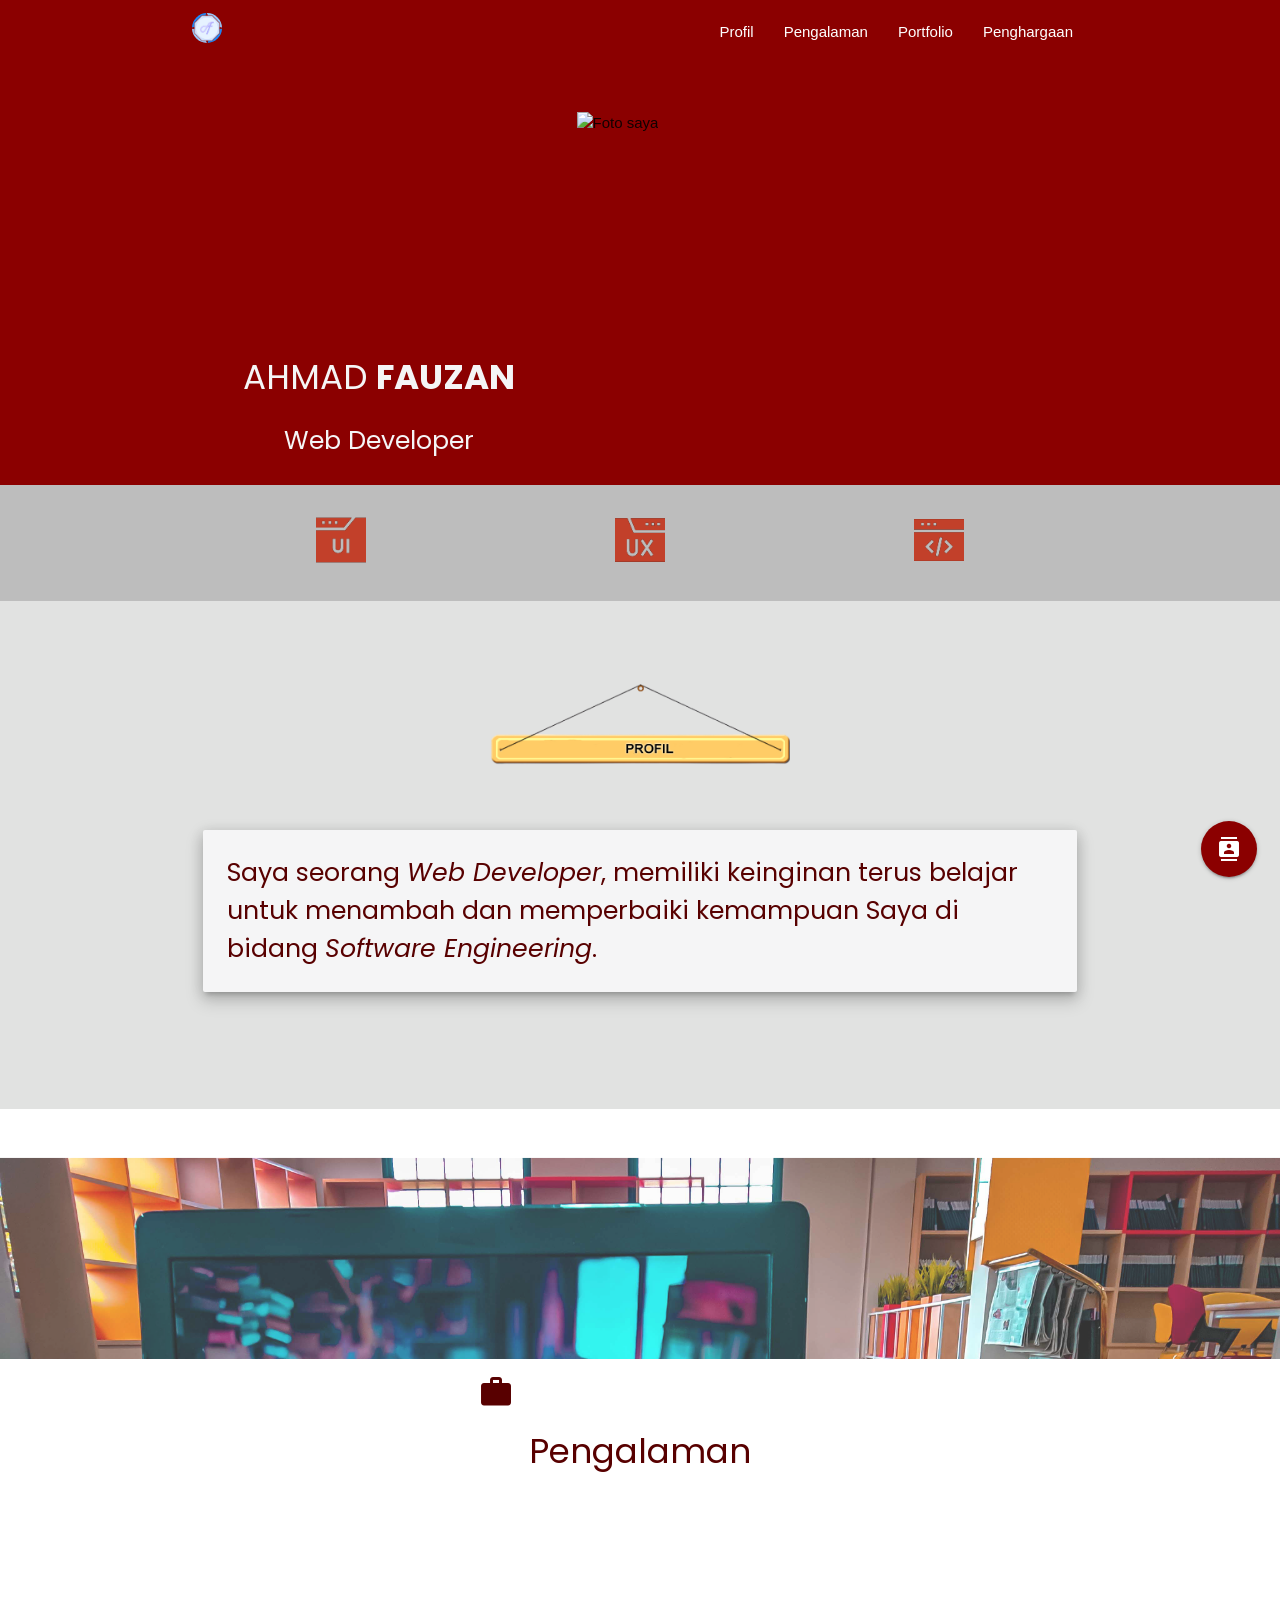
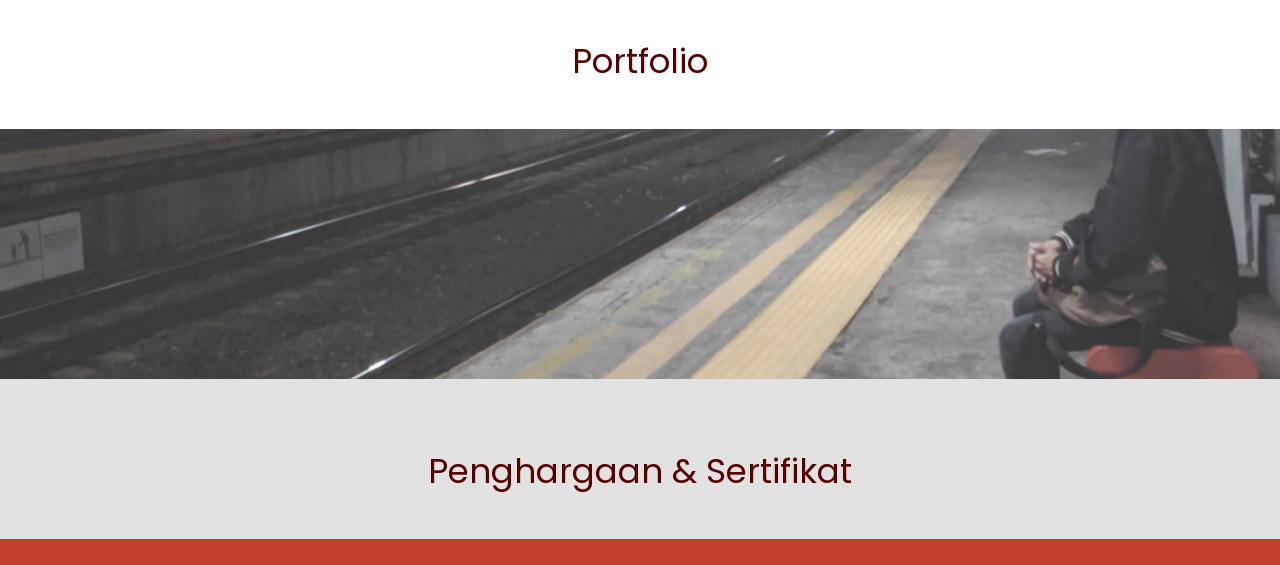
==== index.html @ 2ed2229f "add alphinejs" ====
<!DOCTYPE html>
<html>
    <head>
        <title>Fauzan - Portfolio</title>
        <!--Let browser know website is optimized for mobile-->
        <meta name="viewport" content="width=device-width, initial-scale=1.0"/>
        <!--Import Google Icon Font-->
        <link href="https://fonts.googleapis.com/icon?family=Material+Icons" rel="stylesheet">
        <!--Import materialize.css-->
        <meta name="keywords" content="fauzan264, ahmad fauzan mercu buana" />
        <meta name="description" content="Portfolio Ahmad Fauzan" />
        <link rel="shortcut icon" href="favicon.ico" type="image/x-icon" />
        <link type="text/css" rel="stylesheet" href="assets/css/materialize.min.css"  media="screen,projection"/>
        <link type="text/css" rel="stylesheet" href="assets/css/style.css"  media="screen,projection"/>
        <link
            rel="stylesheet"
            href="https://cdnjs.cloudflare.com/ajax/libs/animate.css/4.0.0/animate.min.css"
        />
        <script defer src="https://cdn.jsdelivr.net/npm/alpinejs@3.12.0/dist/cdn.min.js"></script>
        <style>
            [x-cloak] {
                display: none;
            }
        </style>
    </head>

    <body>
        <div class="navbar-fixed">
            <nav class="bg-primary" style="box-shadow: none !important;">
                <div class="nav-wrapper navbar-fixed">
                    <div class="container">
                        <a href="#" class="brand-logo">
                            <img src="assets/images/logo.png" alt="Logo" width="30" height="30" class="circle responsive-img">
                        </a>
                        <a href="#" data-target="mobile" class="sidenav-trigger"><i class="material-icons">menu</i></a>
                        <ul id="nav-mobile" class="right hide-on-med-and-down">
                            <li><a href="#about">Profil</a></li>
                            <li><a href="#experiences">Pengalaman</a></li>
                            <li><a href="#portfolios">Portfolio</a></li>
                            <li><a href="#awards">Penghargaan</a></li>
                        </ul>
                    </div>
                </div>
            </nav>
        </div>
        
        <!-- sidenav mobile -->
        <ul class="sidenav bg-secondary" id="mobile">
            <li>
                <div class="user-view">
                    <div class="background">
                        <img src="https://images.unsplash.com/photo-1625508133058-78bc39fbd228?ixid=MnwxMjA3fDB8MHxwaG90by1wYWdlfHx8fGVufDB8fHx8&ixlib=rb-1.2.1&auto=format&fit=crop&w=870&q=80">
                    </div>
                    <a href="#user" class="z-depth-3"><img class="circle bg-secondary" src="assets/images/me.png"></a>
                    <a href="#name" class="z-depth-3"><span class="name">Ahmad Fauzan</span></a>
                    <a href="#email" class="z-depth-3"><span class="email">fauzan.c4@gmail.com</span></a>
                </div>
            </li>
            <li><a href="#about">Profil</a></li>
            <li><a href="#experiences">Pengalaman</a></li>
            <li><a href="#portfolios">Portfolio</a></li>
            <li><a href="#awards">Penghargaan</a></li>
        </ul>
        
        <section class="bg-primary" style="padding-top: 3.2em;">
            <div class="section container no-padding">
                <div class="section row center no-padding" style="margin-bottom: 0 !important;">
                    <div class="col s12 l5 text-secondary center-align" style="margin-top: 25%;">
                        <h4>AHMAD <span style="font-weight: bold;">FAUZAN</span></h4>
                        <p class="flow-text">Web Developer</h5>
                    </div>
                    <div class="col s12 l7">
                        <div class="valign-wrapper">
                            <img src="assets/images/me2.png" alt="Foto saya" class="responsive-img center">
                        </div>
                    </div>
                </div>
            </div>
        </section>
        <section class="grey lighten-1">
            <div class="container section">
                <div class="row center-align" style="margin: auto 0 !important; padding: 1rem 0 !important">
                    <div class="col s4">
                        <img src="assets/images/skills/ui.png" class="img-responsive" width="50" alt="UI">
                    </div>
                    <div class="col s4">
                        <img src="assets/images/skills/ux.png" class="img-responsive" width="50" alt="UX">
                    </div>
                    <div class="col s4">
                        <img src="assets/images/skills/web.png" class="img-responsive" width="50" alt="WEB">
                    </div>
                </div>
            </div>
        </section>

        <section id="about" class="section scrollspy bg-secondary" style="padding: 3.5em 0;">
            <div class="container section">
                <div class="row center section">
                    <div class="col s12 m12">
                        <img src="assets/images/profil.png" alt="Profile Welcome" class="swingimage" width="300">
                    </div>
                </div>
                <div class="row section">
                    <div class="col s12 section">
                        <div class="card sticky-action z-depth-3 bg-light">
                            <div class="card-content">
                                <p class="flow-text justify text-primary">
                                    Saya seorang <i>Web Developer</i>, memiliki keinginan terus belajar untuk menambah dan memperbaiki kemampuan Saya di bidang <i>Software Engineering</i>.
                                </p>
                            </div>
                        </div>
                    </div>
                </div>
            </div>
        </section>

        <div class="parallax-container">
            <div class="parallax"><img src="assets/images/parallax1.jpg"></div>
        </div>

        <section id="experiences" class="section scrollspy">
            <div class="container">
                <div class="row">
                    <span class="material-icons animate__animated animate__jackInTheBox animate__infinite infinite center text-primary" style="display: block; font-size: 36px">work_outline</span>
                    <h4 class="center text-primary">Pengalaman</h4>
                    <div x-data="dataExperiences()" x-init="getExperiences()">
                        <template x-if="experiences">
                            <template x-for="experience in experiences">
                                <div class="col s12 m12">
                                    <div class="card horizontal z-depth-3 bg-light">
                                        <div class="card-stacked">
                                            <div class="card-content">
                                                <span class="material-icons text-primary" style="width: 100px" x-show="experience.image == ''">work</span>
                                                <img :src="experience.image" :alt="`${experience.company} logo`" x-show="experience.image != ''" style="width: 100px">
                                                
                                                <span x-text="`${experience.company}: ${experience.position}`" class="card-title grey-text text-darken-4">${company}: ${position}</span>
                                                <p x-text="experience.period"></p>
                                            </div>
                                        </div>
                                    </div>
                                </div>
                            </template>
                        </template>
                    </div>
                </div>
            </div>
        </section>
        <section id="skills" class="section scrollspy">
            <div class="row"></div>
        </section>
        <section id="portfolios" class="section scrollspy">
            <div class="container">
                <div class="row">
                    <span class="material-icons animate__animated animate__pulse animate__infinite infinite center text-primary" style="display: block; font-size: 36px">source</span>
                    <h4 class="center text-primary">Portfolio</h4>
                    <div x-data="dataPortfolios()" x-init="getPortfolios()">
                        <template x-for="portfolio in portfolios">
                            <div class="col s12 m6 l4">
                                <div class="card sticky-action z-depth-3">
                                    <div class="card-image waves-effect waves-block waves-light">
                                        <img class="activator" :src="portfolio.image" :alt="portfolio.title" style="height: 200px"/>
                                    </div>
                                    <div class="card-content">
                                        <span x-html="`${portfolio.title} <i class=\'material-icons right\'>more_vert</i>`" class="card-title activator text-primary"></span>
                                    </div>
                                    <div class="card-action">
                                        <a :href="portfolio.url" class="waves-effect waves-light btn-small bg-primary" target="_blank" rel="noopener noreferrer"><i class="material-icons right">send</i>Detail</a>
                                    </div>
                                    <div class="card-reveal">
                                        <span x-html="`${portfolio.title} <i class=\'material-icons right\'>close</i>`" class="card-title grey-text text-darken-4"></span>
                                        <p x-text="portfolio.description"></p>
                                    </div>
                                </div>
                            </div>
                        </template>
                    </div>
                </div>
            </div>
        </section>
        <div class="parallax-container">
            <div class="parallax"><img src="assets/images/parallax2.jpg"></div>
        </div>
        <section id="awards" class="section scrollspy bg-secondary">
            <div class="container">
                <div class="row">
                    <span class="material-icons animate__animated animate__swing animate__infinite infinite center text-primary" style="display: block; font-size: 36px">military_tech</span>
                    <h4 class="center text-primary">Penghargaan & Sertifikat</h4>
                    <div x-data="dataAwards()" x-init="getAwards()">
                        <template x-for="award in awards">
                            <div class="col s12 m12">
                                <div class="card horizontal z-depth-3 bg-light">
                                    <div class="card-stacked">
                                        <div class="card-content">
                                            <img :src="${award.image}" :alt="${award.publisher}" style="width: 100px">
                                            <span x-text="`${award.publisher}: ${award.certification}`" class="card-title grey-text text-darken-4"></span>
                                            <p x-text="award.period"></p>
                                            <blockquote x-text="award.description"></blockquote>
                                        </div>
                                        <div class="card-action">
                                            <a :href="award.url" x-show="award.url != ''" class="waves-effect waves-light btn-small right bg-primary" target="_blank" rel="noopener noreferrer"><i class="material-icons right">send</i>Sertifikat</a>
                                        </div>
                                    </div>
                                </div>
                            </div>
                        </template>
                    </div>
                </div>
            </div>
        </section>

        <div class="fixed-action-btn">
            <a class="btn-floating btn-large bg-primary">
                <i class="large material-icons">contacts</i>
            </a>
            <ul>
                <li><a href="https://github.com/fauzan264" class="btn-floating bg-red-light tooltipped" data-position="left" data-tooltip="Github" target="_blank" rel="noopener noreferrer"><img src="./assets/images/icons/github.png" class="center-align" alt="Github" style="width: 1.4rem; vertical-align: middle;" /></a></li>
                <li><a href="https://www.linkedin.com/in/fauzan264" class="btn-floating bg-red-light tooltipped" data-position="left" data-tooltip="LinkedIn" target="_blank" rel="noopener noreferrer"><img src="./assets/images/icons/linkedin.png" class="center-align" alt="Linkedin" style="width: 1.4rem; vertical-align: middle;" /></a></li>
                <li><a href="https://t.me/fauzan264" class="btn-floating bg-red-light tooltipped" data-position="left" data-tooltip="Telegram" target="_blank" rel="noopener noreferrer"><img src="./assets/images/icons/telegram.png" class="center-align" alt="Telegram" style="width: 1.4rem; vertical-align: middle;" /></a></li>
                <li><a href="https://www.instagram.com/fauzan.space" class="btn-floating bg-red-light tooltipped" data-position="left" data-tooltip="Instagram" target="_blank" rel="noopener noreferrer"><img src="./assets/images/icons/instagram.png" class="center-align" alt="Instagram" style="width: 1.4rem; vertical-align: middle;" /></a></li>
            </ul>
        </div>
        
        <footer>
            <div class="footer-copyright bg-red-light">
                <div class="container">
                    <span x-data="footer()" x-html="getFooter()" class="text-secondary"></span>
                </div>
            </div>
        </footer>

        <!--JavaScript at end of body for optimized loading-->
        <script type="text/javascript" src="assets/js/materialize.min.js"></script>
        <script src="assets/js/custom.js"></script>
        <script src="assets/js/function.js"></script>
    </body>
</html>
---- assets/css/style.css ----
@import url('https://fonts.googleapis.com/css2?family=Poppins:ital,wght@0,100;0,200;0,300;0,400;0,500;0,600;0,700;0,800;0,900;1,100;1,200;1,300;1,400;1,500;1,600;1,700;1,800;1,900&display=swap');

h1, h2, h3, h4, h5, p, blockquote {
    font-family: 'Poppins', sans-serif !important;
}

html,
body {
  margin: 0 !important;
  padding: 0 !important;
  overflow-x: hidden !important;
}

/* nav {
    background-color: #f9844d;
    background-image: linear-gradient(225deg, #f9844d 0%, #f5c557 100%);                                             
} */

.parallax-container {
    height: 250px !important;
}

.parallax img {
    width: 100% !important;
    background-size: cover !important;
    padding: 10% 0 !important;
    opacity: 0.8 !important;
    box-shadow: 0 2px 4px 1px grey !important;
}

.background img {
    width: 100% !important;
    background-size: cover !important;
}

@-webkit-keyframes swinging {
    0% {
        -webkit-transform: rotate(10deg);
    }
    50% {
        -webkit-transform: rotate(-5deg);
    }
    100% {
        -webkit-transform: rotate(10deg);
    }
}

@-moz-keyframes swinging {
    0% {
        -webkit-transform: rotate(10deg);
    }
    50% {
        -webkit-transform: rotate(-5deg);
    }
    100% {
        -webkit-transform: rotate(10deg);
    }
}

@-o-keyframes swinging {
    0% {
        -webkit-transform: rotate(10deg);
    }
    50% {
        -webkit-transform: rotate(-5deg);
    }
    100% {
        -webkit-transform: rotate(10deg);
    }
}

@keyframes swinging {
    0% {
        transform: rotate(10deg);
    }
    50% {
        transform: rotate(-5deg);
    }
    100% {
        transform: rotate(10deg);
    }
}

.swingimage {
    -webkit-transform-origin: 50% 0 !important;
    -moz-transform-origin: 50% 0 !important;
    -o-transform-origin: 50% 0 !important;
    transform-origin: 50% 0 !important;
    -webkit-animation: swinging 1s ease forwards infinite !important;
    animation: swinging 1s ease forwards infinite !important;
}

.bg-primary {
    background-color: #8B0000 !important;
}

.bg-secondary {
    background-color: #E1E2E1 !important;
}

.bg-light {
    background-color: #F5F5F6 !important;
}

.bg-red-dark {
    background-color: #580000 !important;
}

.bg-red-light {
    background-color: #C2402A !important;
}

blockquote {
    border-left-color: #C2402A !important;
}

.text-primary {
    color: #580000 !important;
}

.text-secondary {
    color: #F5F5F6 !important;
}

.text-red-light {
    color: #C2402A !important;
}

a:hover {
    opacity: .8 !important;
}

.footer-copyright {
    padding: 1% 0 !important;
}
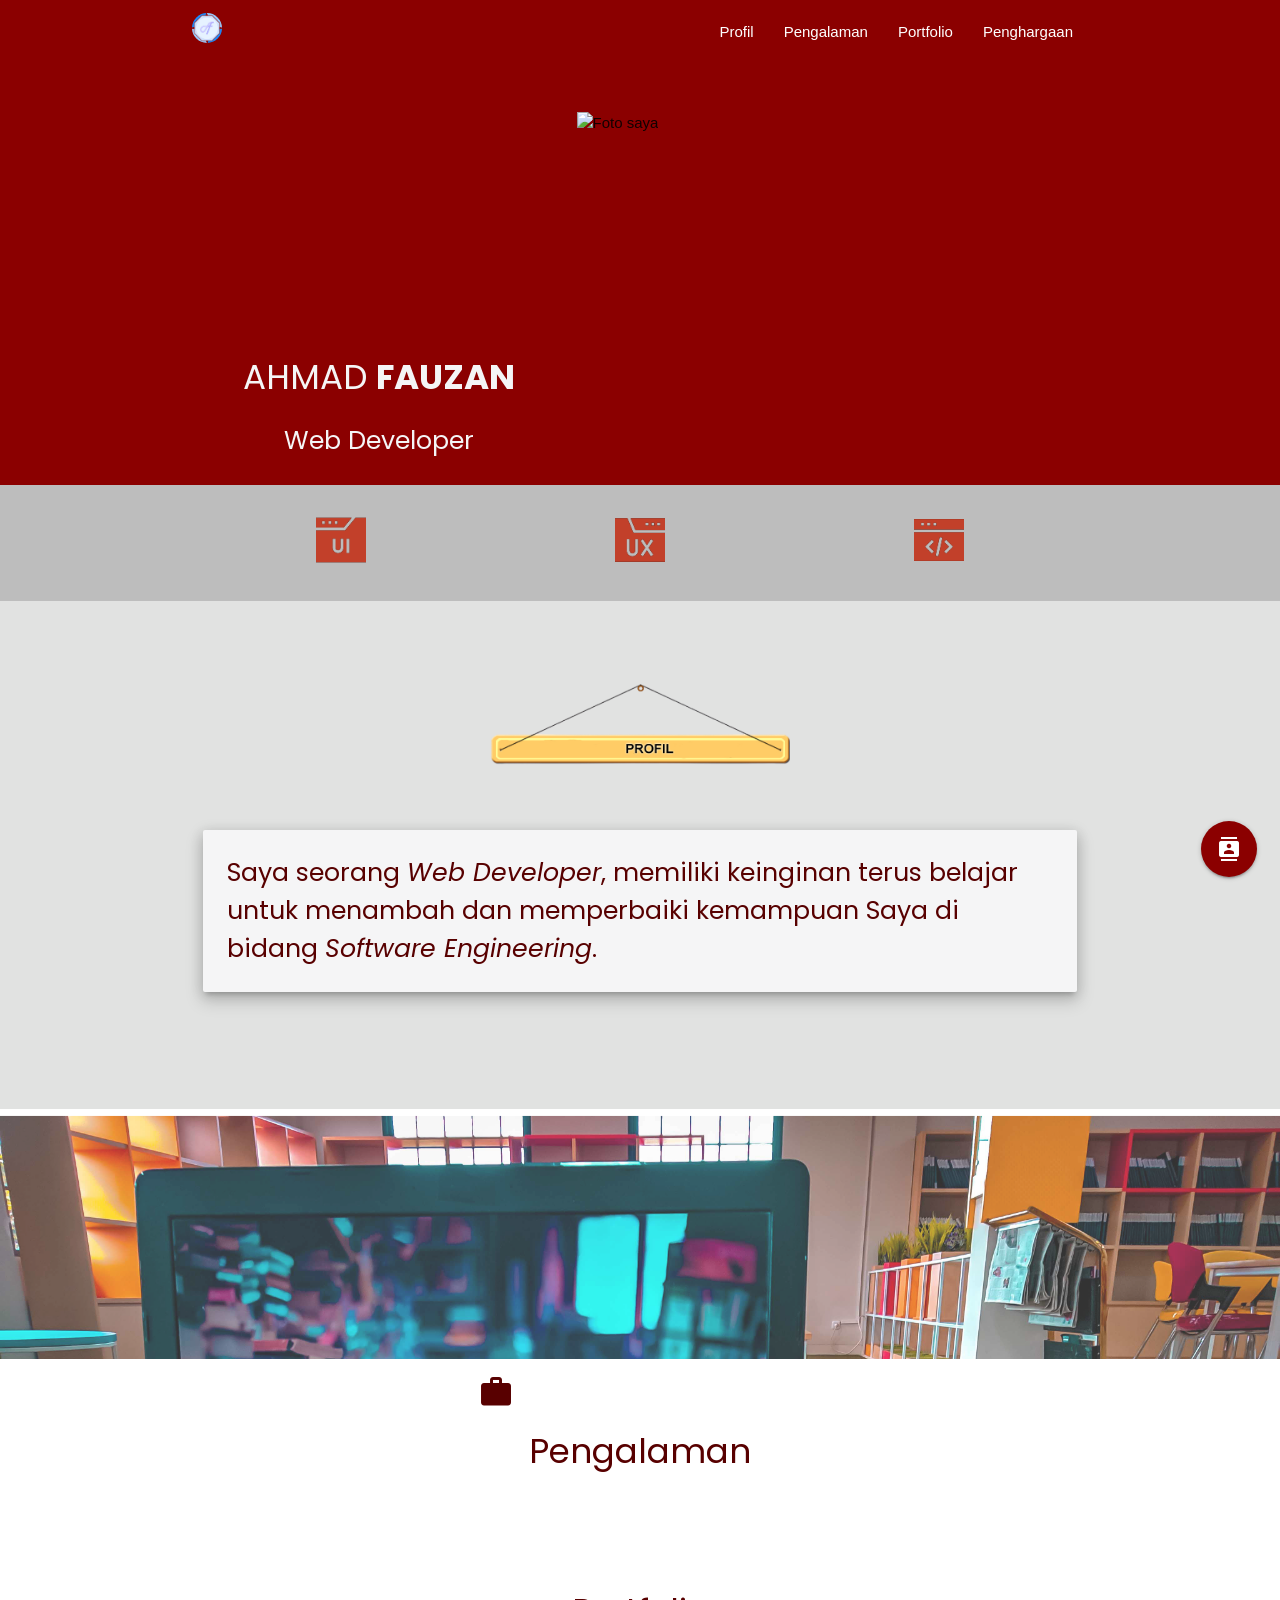
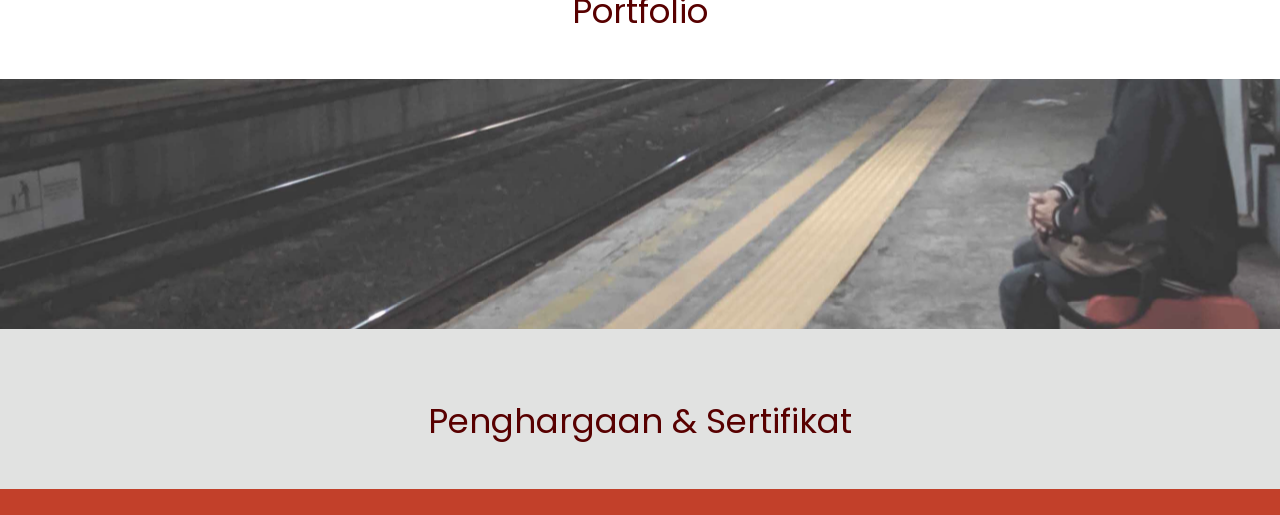
==== commit dd622efc: "update portfolio bkk" ====
--- a/index.html
+++ b/index.html
@@ -145,9 +145,6 @@
                 </div>
             </div>
         </section>
-        <section id="skills" class="section scrollspy">
-            <div class="row"></div>
-        </section>
         <section id="portfolios" class="section scrollspy">
             <div class="container">
                 <div class="row">
@@ -191,7 +188,7 @@
                                 <div class="card horizontal z-depth-3 bg-light">
                                     <div class="card-stacked">
                                         <div class="card-content">
-                                            <img :src="${award.image}" :alt="${award.publisher}" style="width: 100px">
+                                            <img :src="award.image" :alt="award.publisher" style="width: 100px">
                                             <span x-text="`${award.publisher}: ${award.certification}`" class="card-title grey-text text-darken-4"></span>
                                             <p x-text="award.period"></p>
                                             <blockquote x-text="award.description"></blockquote>
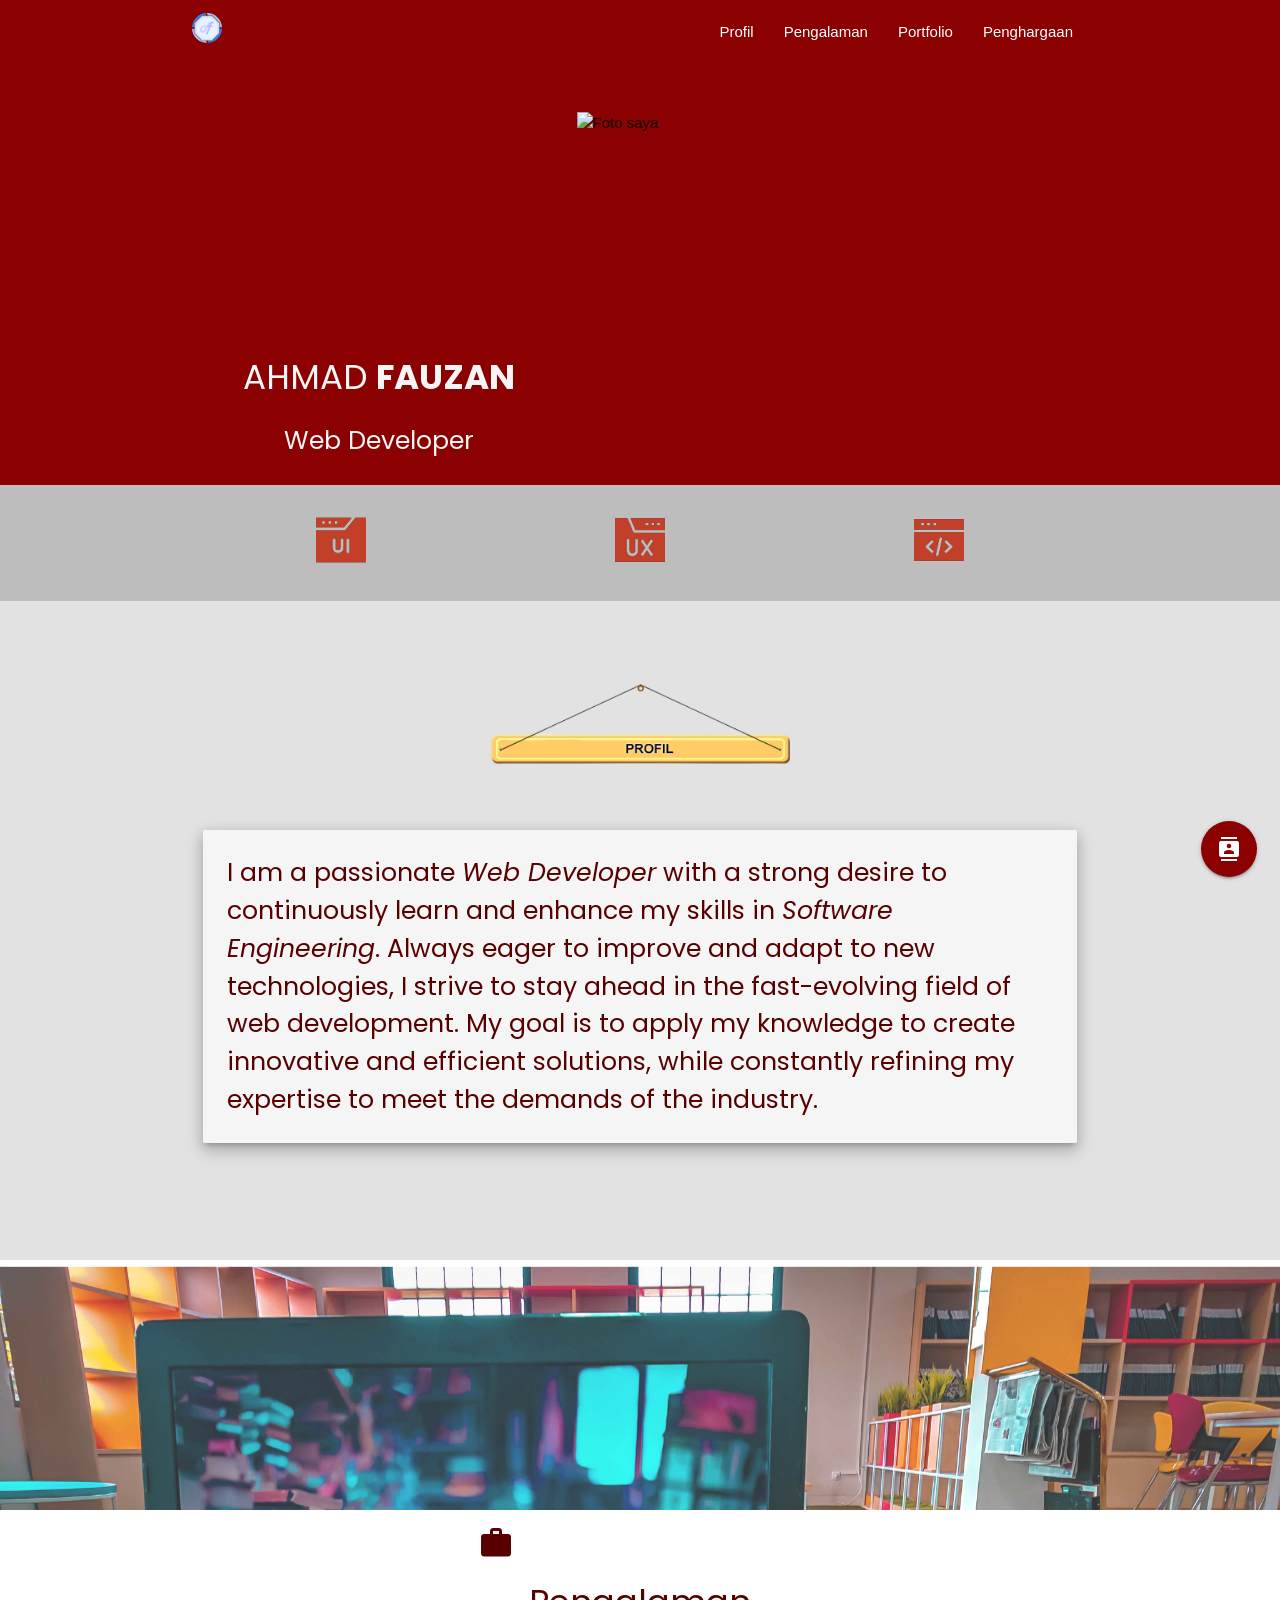
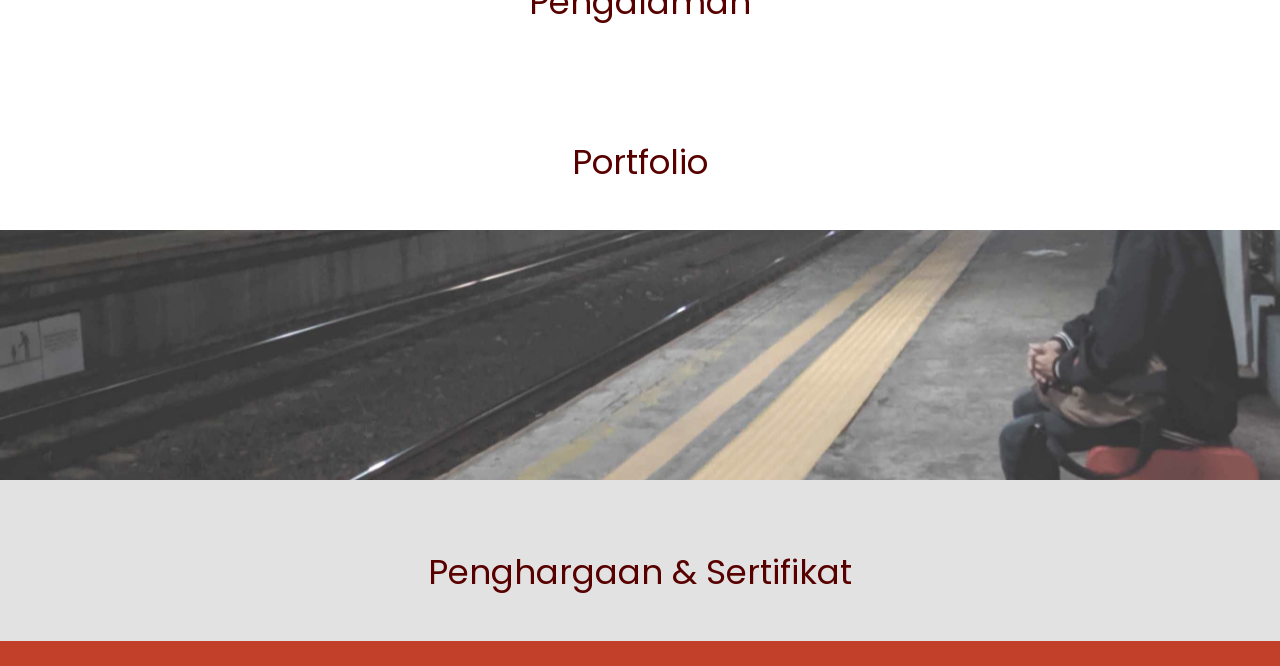
==== commit d19e867f: "update home" ====
--- a/index.html
+++ b/index.html
@@ -105,7 +105,7 @@
                         <div class="card sticky-action z-depth-3 bg-light">
                             <div class="card-content">
                                 <p class="flow-text justify text-primary">
-                                    Saya seorang <i>Web Developer</i>, memiliki keinginan terus belajar untuk menambah dan memperbaiki kemampuan Saya di bidang <i>Software Engineering</i>.
+                                    I am a passionate <i>Web Developer</i> with a strong desire to continuously learn and enhance my skills in <i>Software Engineering</i>. Always eager to improve and adapt to new technologies, I strive to stay ahead in the fast-evolving field of web development. My goal is to apply my knowledge to create innovative and efficient solutions, while constantly refining my expertise to meet the demands of the industry.
                                 </p>
                             </div>
                         </div>
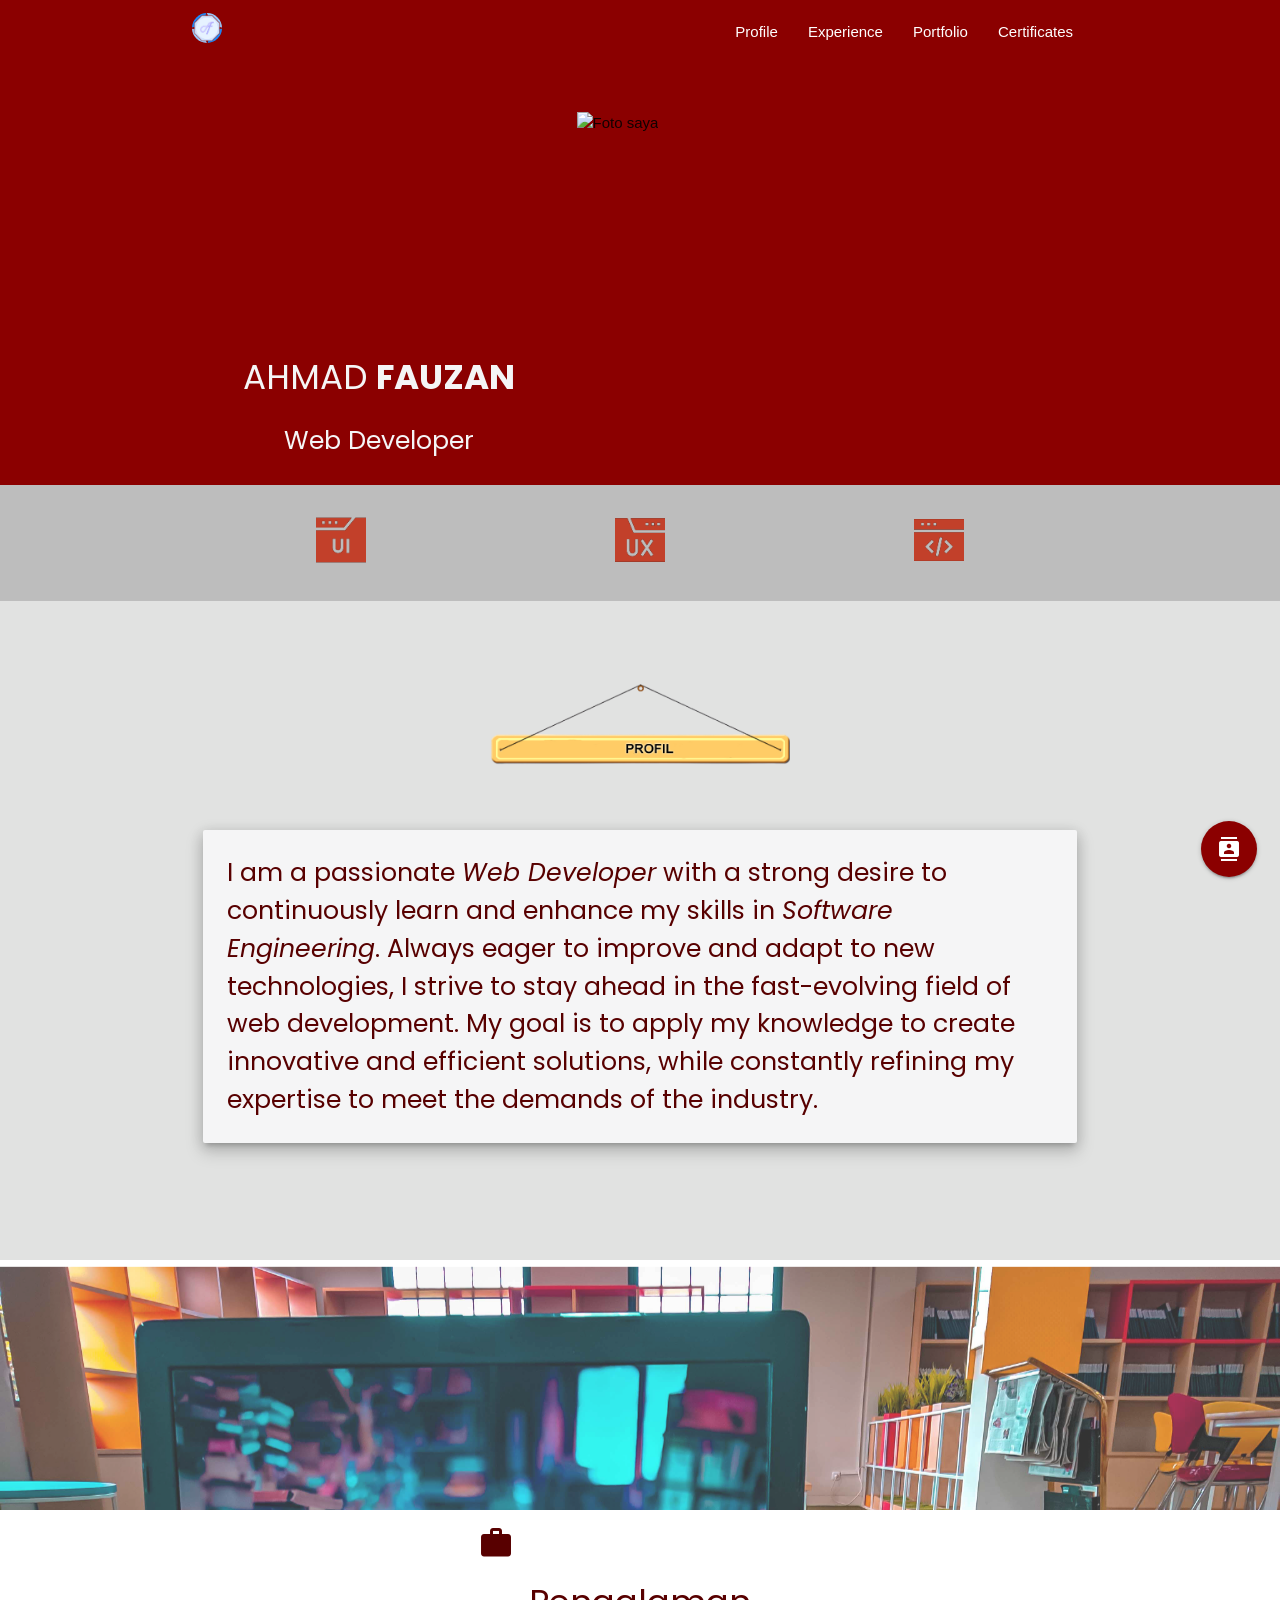
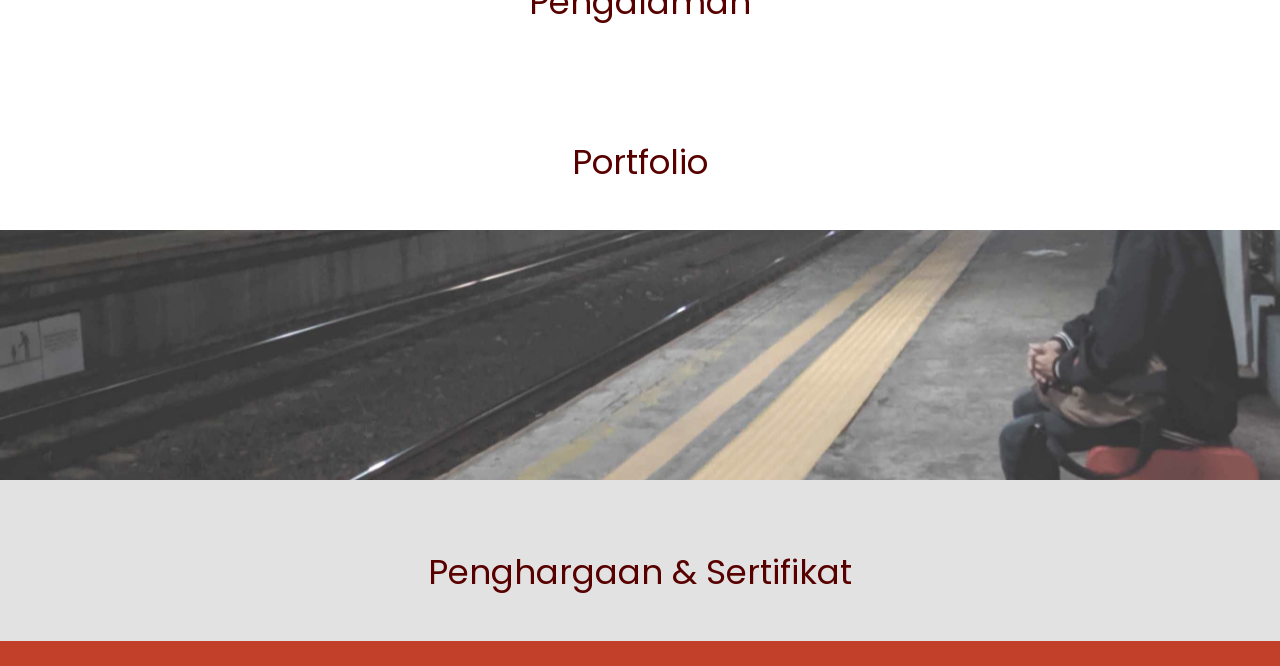
==== commit 47de49c4: "update menu" ====
--- a/index.html
+++ b/index.html
@@ -34,10 +34,10 @@
                         </a>
                         <a href="#" data-target="mobile" class="sidenav-trigger"><i class="material-icons">menu</i></a>
                         <ul id="nav-mobile" class="right hide-on-med-and-down">
-                            <li><a href="#about">Profil</a></li>
-                            <li><a href="#experiences">Pengalaman</a></li>
+                            <li><a href="#about">Profile</a></li>
+                            <li><a href="#experiences">Experience</a></li>
                             <li><a href="#portfolios">Portfolio</a></li>
-                            <li><a href="#awards">Penghargaan</a></li>
+                            <li><a href="#awards">Certificates</a></li>
                         </ul>
                     </div>
                 </div>
@@ -56,10 +56,10 @@
                     <a href="#email" class="z-depth-3"><span class="email">fauzan.c4@gmail.com</span></a>
                 </div>
             </li>
-            <li><a href="#about">Profil</a></li>
-            <li><a href="#experiences">Pengalaman</a></li>
+            <li><a href="#about">Profile</a></li>
+            <li><a href="#experiences">Experience</a></li>
             <li><a href="#portfolios">Portfolio</a></li>
-            <li><a href="#awards">Penghargaan</a></li>
+            <li><a href="#awards">Certificates</a></li>
         </ul>
         
         <section class="bg-primary" style="padding-top: 3.2em;">
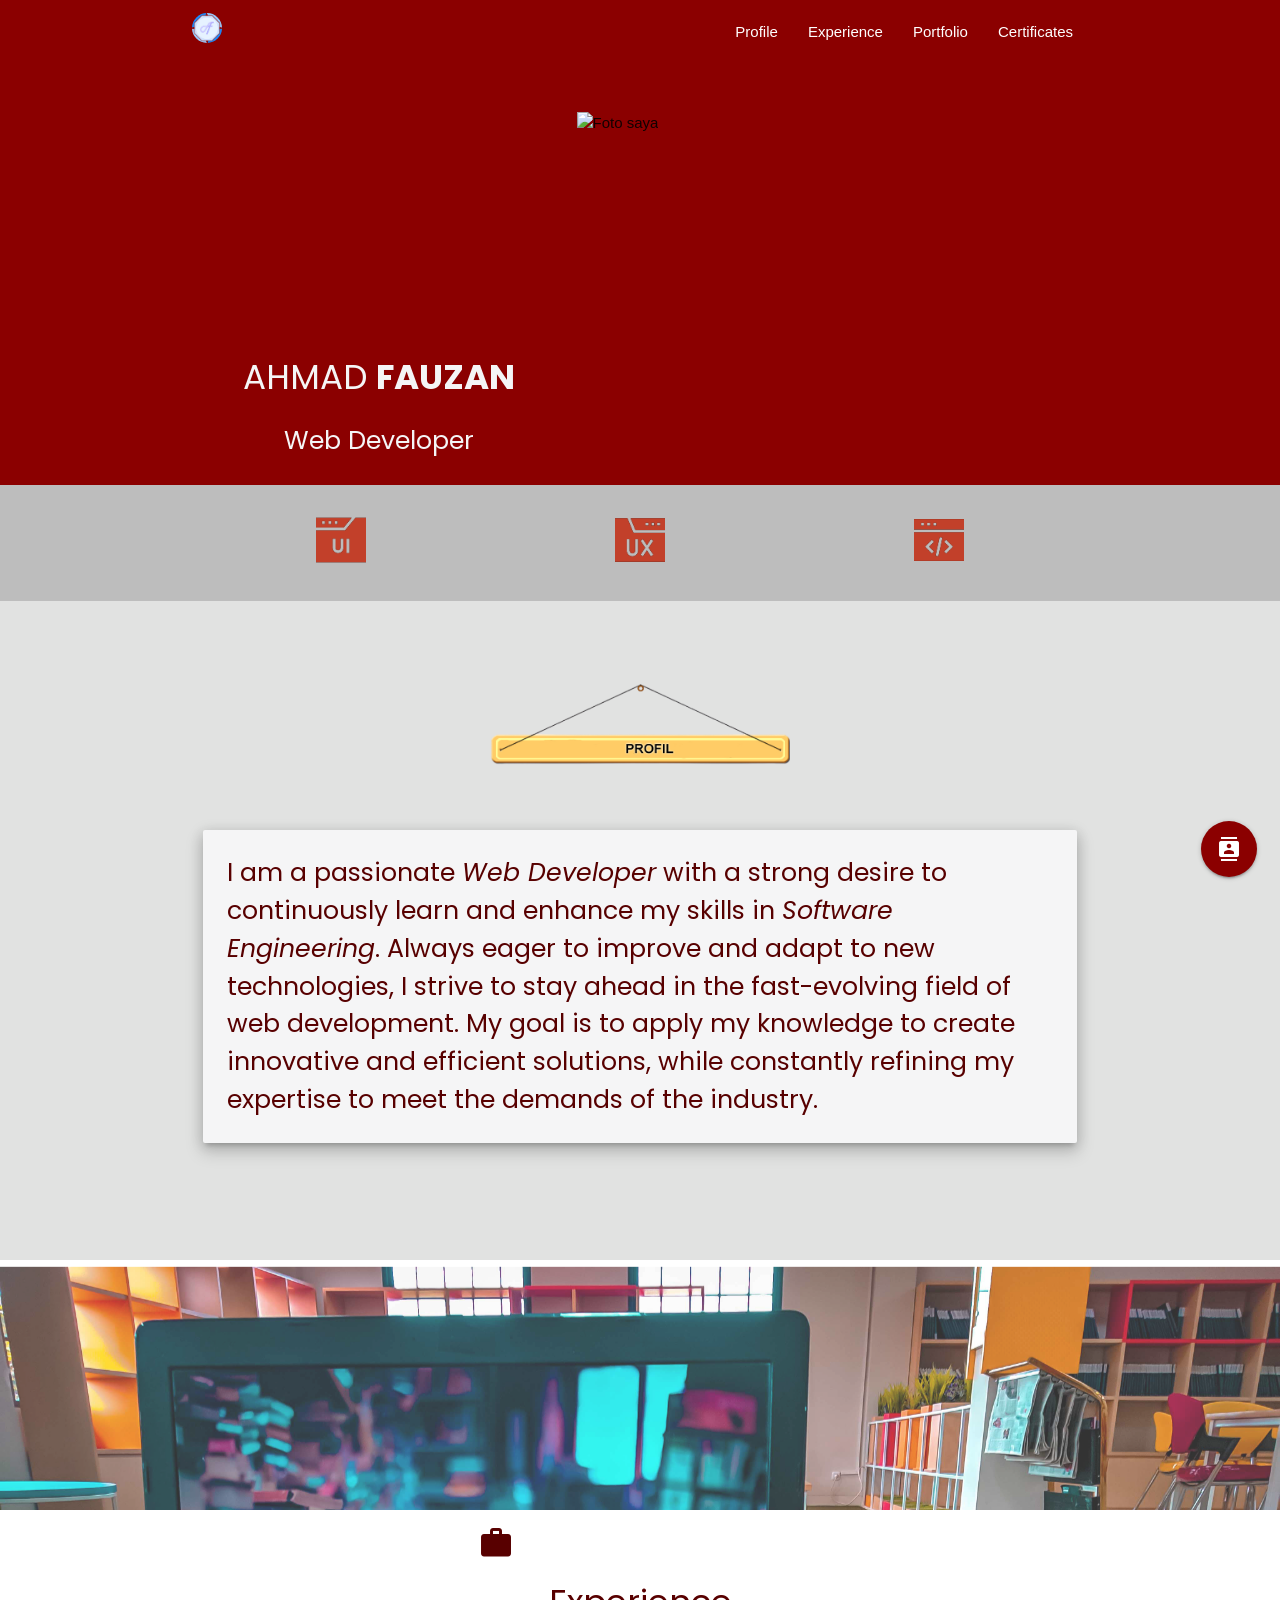
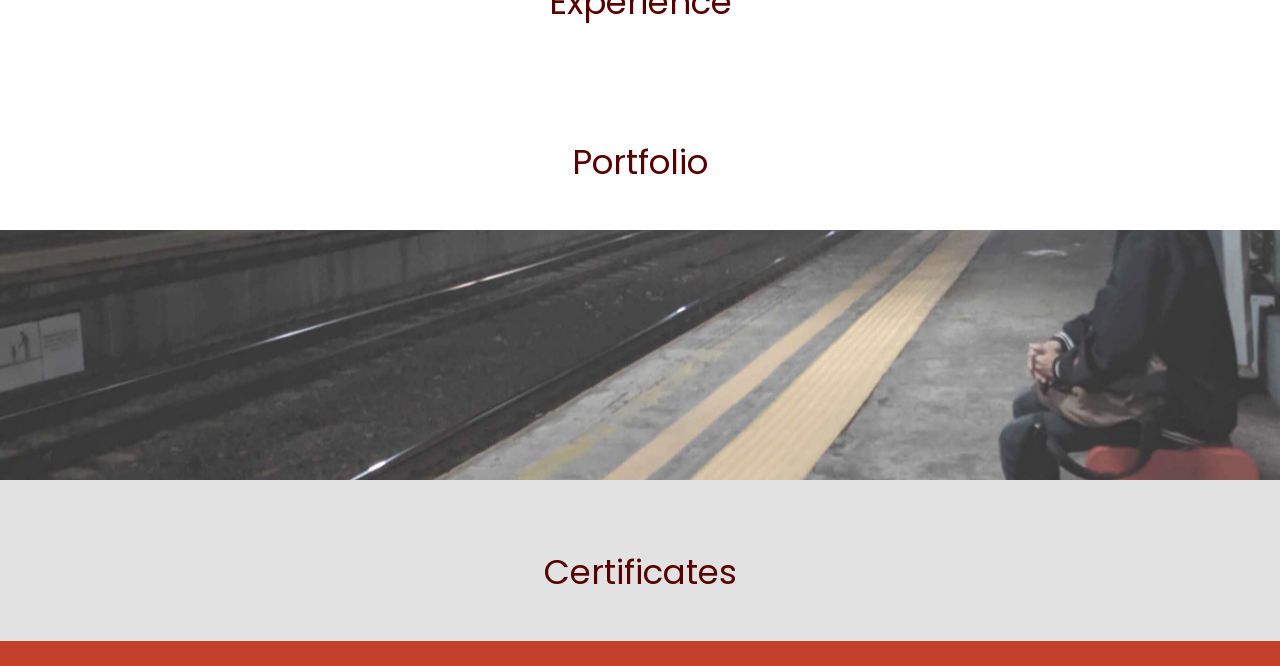
==== commit b2b46838: "update all" ====
--- a/index.html
+++ b/index.html
@@ -122,7 +122,7 @@
             <div class="container">
                 <div class="row">
                     <span class="material-icons animate__animated animate__jackInTheBox animate__infinite infinite center text-primary" style="display: block; font-size: 36px">work_outline</span>
-                    <h4 class="center text-primary">Pengalaman</h4>
+                    <h4 class="center text-primary">Experience</h4>
                     <div x-data="dataExperiences()" x-init="getExperiences()">
                         <template x-if="experiences">
                             <template x-for="experience in experiences">
@@ -181,7 +181,7 @@
             <div class="container">
                 <div class="row">
                     <span class="material-icons animate__animated animate__swing animate__infinite infinite center text-primary" style="display: block; font-size: 36px">military_tech</span>
-                    <h4 class="center text-primary">Penghargaan & Sertifikat</h4>
+                    <h4 class="center text-primary">Certificates</h4>
                     <div x-data="dataAwards()" x-init="getAwards()">
                         <template x-for="award in awards">
                             <div class="col s12 m12">
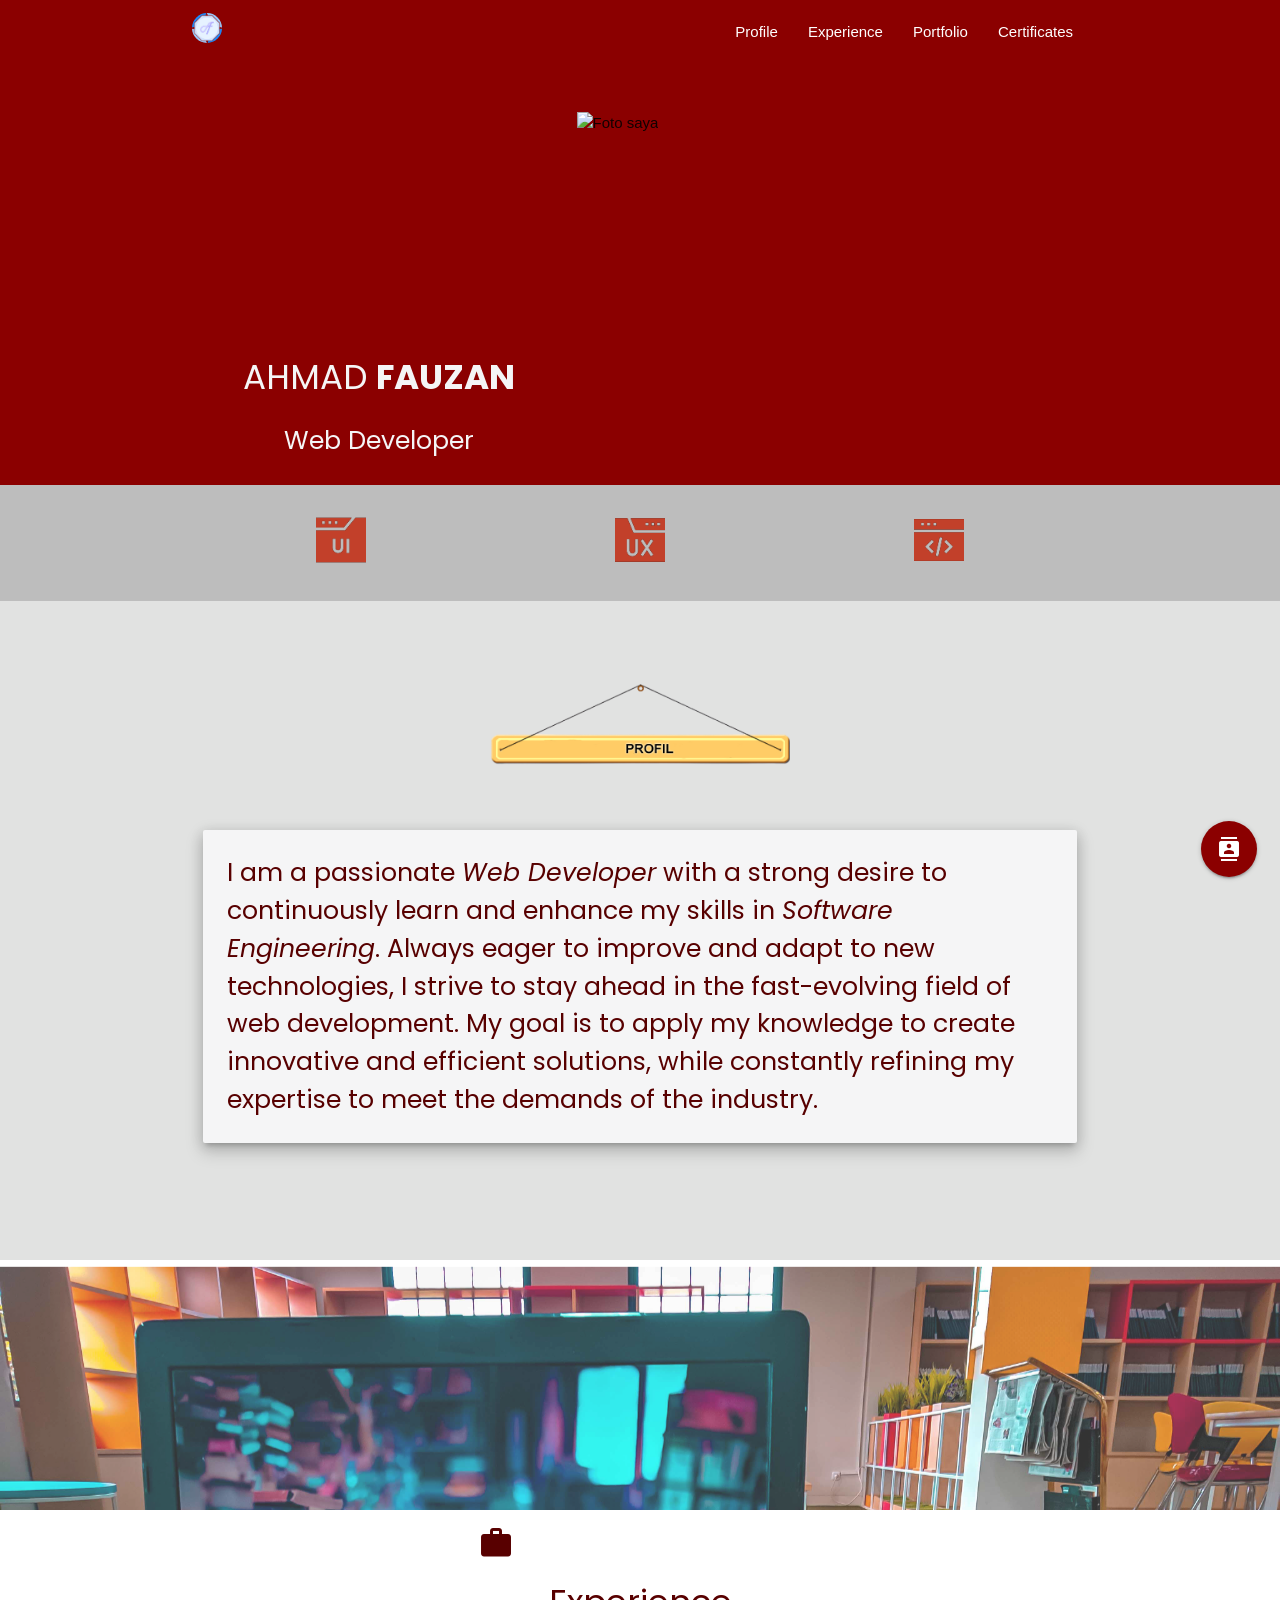
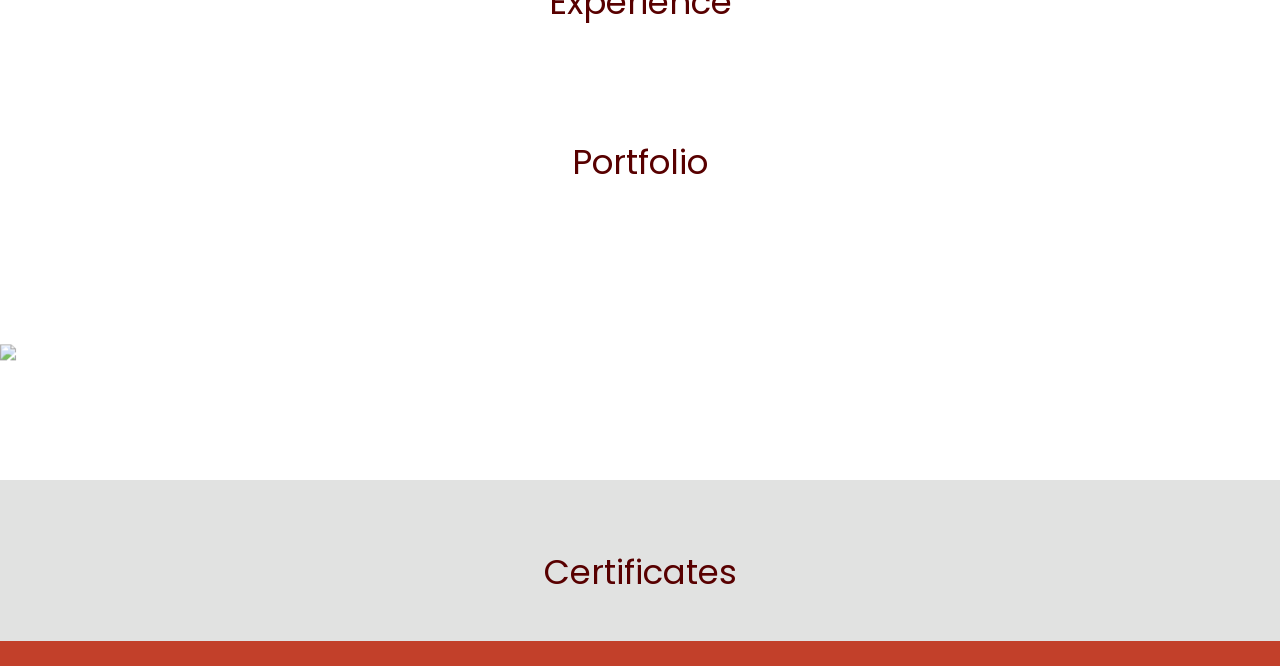
==== commit be86a0c1: "create image for parallax" ====
--- a/index.html
+++ b/index.html
@@ -175,7 +175,7 @@
             </div>
         </section>
         <div class="parallax-container">
-            <div class="parallax"><img src="assets/images/parallax2.jpg"></div>
+            <div class="parallax"><img src="assets/images/my-minimalist-desk.jpg"></div>
         </div>
         <section id="awards" class="section scrollspy bg-secondary">
             <div class="container">
@@ -194,7 +194,7 @@
                                             <blockquote x-text="award.description"></blockquote>
                                         </div>
                                         <div class="card-action">
-                                            <a :href="award.url" x-show="award.url != ''" class="waves-effect waves-light btn-small right bg-primary" target="_blank" rel="noopener noreferrer"><i class="material-icons right">send</i>Sertifikat</a>
+                                            <a :href="award.url" x-show="award.url != ''" class="waves-effect waves-light btn-small right bg-primary" target="_blank" rel="noopener noreferrer"><i class="material-icons right">send</i>Certificate</a>
                                         </div>
                                     </div>
                                 </div>
